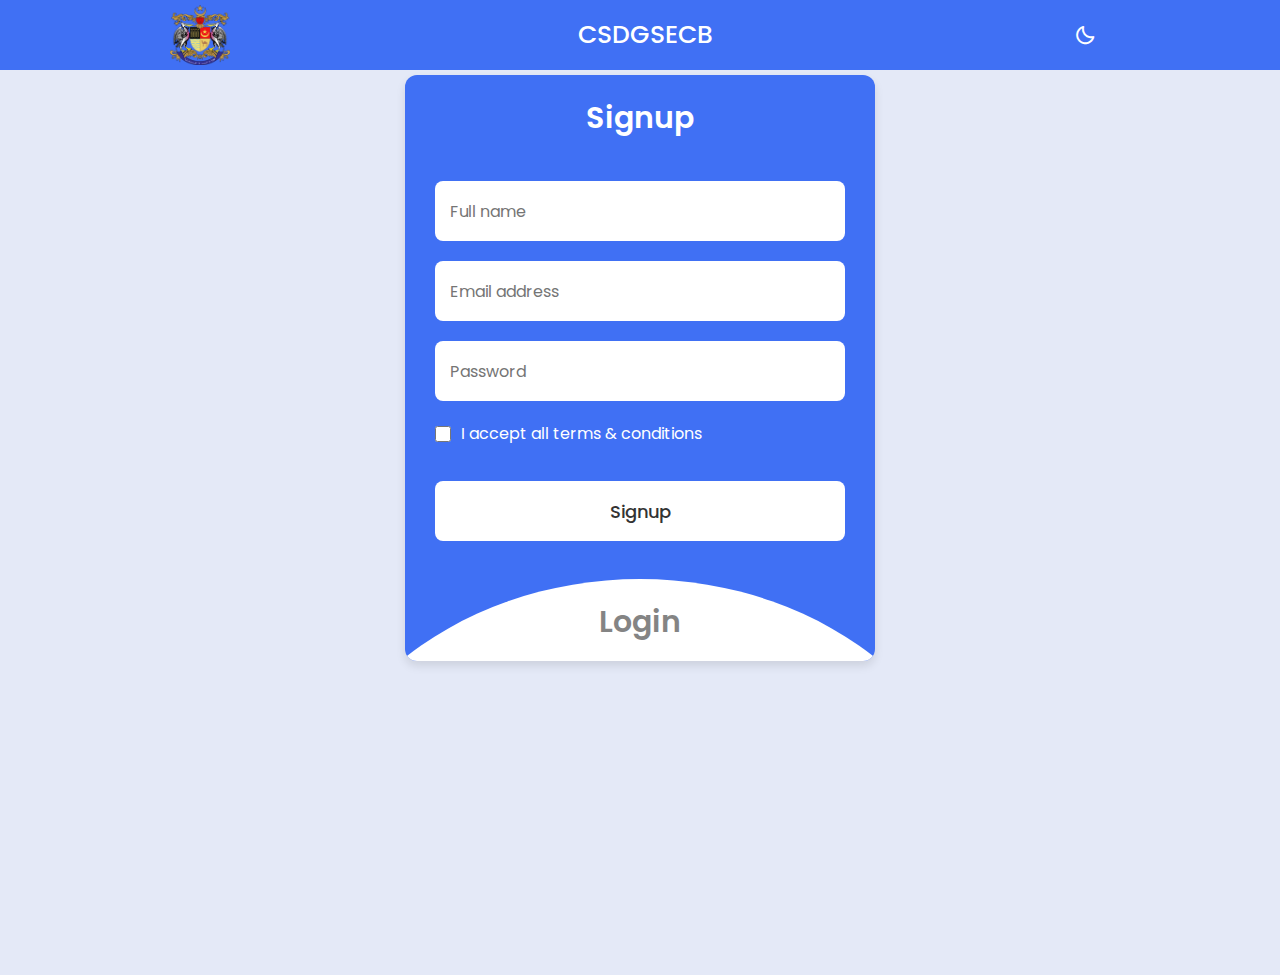
==== login.html @ ee62ebec "All Initial files are uploaded here" ====
<!DOCTYPE html>
<!-- === Coding by CodingLab | www.codinglabweb.com === -->
<html lang="en">
<head>
    <meta charset="UTF-8">
    <meta http-equiv="X-UA-Compatible" content="IE=edge">
    <meta name="viewport" content="width=device-width, initial-scale=1.0">

    <!-- ===== CSS ===== -->
    <link rel="stylesheet" href="login.css">
        
    <!-- ===== Boxicons CSS ===== -->
    <link href='https://unpkg.com/boxicons@2.1.1/css/boxicons.min.css' rel='stylesheet'>

    <!--<title>Responsive Navigation Menu Bar</title>-->
</head>
<body>
    <nav>
        <div class="nav-bar">
            <!-- <i class='bx bx-menu sidebarOpen' ></i> -->
            <img src="logo.png" height="60px" width="60px" alt="">
            <span class="logo navLogo"><a href="login.html">CSDGSECB</a></span>
            
            <div class="darkLight-searchBox">
                <div class="dark-light">
                    <i class='bx bx-moon moon'></i>
                    <i class='bx bx-sun sun'></i>
                </div>

                <!-- <div class="searchBox">
                   <div class="searchToggle">
                    <i class='bx bx-x cancel'></i>
                    <i class='bx bx-search search'></i>
                   </div>

                    <div class="search-field">
                        <input type="text" placeholder="Search...">
                        <i class='bx bx-search'></i>
                    </div>
                </div> -->
            </div>
            
            <!-- <div class="menu">
                <div class="logo-toggle">
                    <span class="logo"><a href="#">CSDSECB</a></span>
                    <i class='bx bx-x siderbarClose'></i>
                </div>

                <ul class="nav-links">
                    <li><a href="#">Home</a></li>
                    <li><a href="#">About</a></li>
                    <li><a href="#">Portfolio</a></li>
                    <li><a href="#">Services</a></li>
                    <li><a href="#">Contact</a></li>
                </ul> -->
            </div>


        </div>
    </nav>



       <!-- ===== login/signup form ===== -->

    <div class="loginform">
        <section class="wrapper">
            <div class="form signup">
              <header>Signup</header>
              <form action="#">
                <input type="text" placeholder="Full name" required />
                <input type="text" placeholder="Email address" required />
                <input type="password" placeholder="Password" required />
                <div class="checkbox">
                  <input type="checkbox" id="signupCheck" />
                  <label for="signupCheck">I accept all terms & conditions</label>
                </div>
                <input type="submit" value="Signup" />
              </form>
            </div>
      
            <div class="form login">
              <header>Login</header>
              <form action="#">
                <input type="text" placeholder="Email address" required />
                <input type="password" placeholder="Password" required />
                <a href="#">Forgot password?</a>
                <input type="submit" value="Login" />
              </form>
            </div>
      
            <script>
              const wrapper = document.querySelector(".wrapper"),
                signupHeader = document.querySelector(".signup header"),
                loginHeader = document.querySelector(".login header");
      
              loginHeader.addEventListener("click", () => {
                wrapper.classList.add("active");
              });
              signupHeader.addEventListener("click", () => {
                wrapper.classList.remove("active");
              });
            </script>
          </section>
    
    </div>

 




  <!-- ===== javascript of navbar ===== -->

<script>

const body = document.querySelector("body"),
      nav = document.querySelector("nav"),
      modeToggle = document.querySelector(".dark-light"),
      searchToggle = document.querySelector(".searchToggle"),
      sidebarOpen = document.querySelector(".sidebarOpen"),
      siderbarClose = document.querySelector(".siderbarClose");

      let getMode = localStorage.getItem("mode");
          if(getMode && getMode === "dark-mode"){
            body.classList.add("dark");
          }

// js code to toggle dark and light mode
      modeToggle.addEventListener("click" , () =>{
        modeToggle.classList.toggle("active");
        body.classList.toggle("dark");

        // js code to keep user selected mode even page refresh or file reopen
        if(!body.classList.contains("dark")){
            localStorage.setItem("mode" , "light-mode");
        }else{
            localStorage.setItem("mode" , "dark-mode");
        }
      });

// js code to toggle search box
        searchToggle.addEventListener("click" , () =>{
        searchToggle.classList.toggle("active");
      });
 
      
//   js code to toggle sidebar
sidebarOpen.addEventListener("click" , () =>{
    nav.classList.add("active");
});

body.addEventListener("click" , e =>{
    let clickedElm = e.target;

    if(!clickedElm.classList.contains("sidebarOpen") && !clickedElm.classList.contains("menu")){
        nav.classList.remove("active");
    }
});

</script>

</body>
</html>
---- login.css ----
/* ===== Google Font Import - Poppins ===== */
@import url('https://fonts.googleapis.com/css2?family=Poppins:wght@300;400;500;600&display=swap');

*{
    margin: 0;
    padding: 0;
    box-sizing: border-box;
    font-family: 'Poppins', sans-serif;
    transition: all 0.4s ease;;
}


/* ===== Colours ===== */
:root{
    --body-color: #E4E9F7;
    --nav-color: #4070F4;
    --side-nav: #010718;
    --text-color: #FFF;
    --search-bar: #F2F2F2;
    --search-text: #010718;
}

body{
    height: 100vh;
    background-color: var(--body-color);
}

body.dark{
    --body-color: #18191A;
    --nav-color: #242526;
    --side-nav: #242526;
    --text-color: #CCC;
    --search-bar: #242526;
}

nav{
    position: fixed;
    top: 0;
    left: 0;
    height: 70px;
    width: 100%;
    background-color: var(--nav-color);
    z-index: 100;
}

body.dark nav{
    border: 1px solid #393838;

}

nav .nav-bar{
    position: relative;
    height: 100%;
    max-width: 1000px;
    width: 100%;
    background-color: var(--nav-color);
    margin: 0 auto;
    padding: 0 30px;
    display: flex;
    align-items: center;
    justify-content: space-between;
}

nav .nav-bar .sidebarOpen{
    color: var(--text-color);
    font-size: 25px;
    padding: 5px;
    cursor: pointer;
    display: none;
}

nav .nav-bar .logo a{
    font-size: 25px;
    font-weight: 500;
    color: var(--text-color);
    text-decoration: none;
}

.menu .logo-toggle{
    display: none;
}

.nav-bar .nav-links{
    display: flex;
    align-items: center;
}

.nav-bar .nav-links li{
    margin: 0 5px;
    list-style: none;
}

.nav-links li a{
    position: relative;
    font-size: 17px;
    font-weight: 400;
    color: var(--text-color);
    text-decoration: none;
    padding: 10px;
}

.nav-links li a::before{
    content: '';
    position: absolute;
    left: 50%;
    bottom: 0;
    transform: translateX(-50%);
    height: 6px;
    width: 6px;
    border-radius: 50%;
    background-color: var(--text-color);
    opacity: 0;
    transition: all 0.3s ease;
}

.nav-links li:hover a::before{
    opacity: 1;
}

.nav-bar .darkLight-searchBox{
    display: flex;
    align-items: center;
}

.darkLight-searchBox .dark-light,
.darkLight-searchBox .searchToggle{
    height: 40px;
    width: 40px;
    display: flex;
    align-items: center;
    justify-content: center;
    margin: 0 5px;
}

.dark-light i,
.searchToggle i{
    position: absolute;
    color: var(--text-color);
    font-size: 22px;
    cursor: pointer;
    transition: all 0.3s ease;
}

.dark-light i.sun{
    opacity: 0;
    pointer-events: none;
}

.dark-light.active i.sun{
    opacity: 1;
    pointer-events: auto;
}

.dark-light.active i.moon{
    opacity: 0;
    pointer-events: none;
}

.searchToggle i.cancel{
    opacity: 0;
    pointer-events: none;
}

.searchToggle.active i.cancel{
    opacity: 1;
    pointer-events: auto;
}

.searchToggle.active i.search{
    opacity: 0;
    pointer-events: none;
}

.searchBox{
    position: relative;
}

.searchBox .search-field{
    position: absolute;
    bottom: -85px;
    right: 5px;
    height: 50px;
    width: 300px;
    display: flex;
    align-items: center;
    background-color: var(--nav-color);
    padding: 3px;
    border-radius: 6px;
    box-shadow: 0 5px 5px rgba(0, 0, 0, 0.1);
    opacity: 0;
    pointer-events: none;
    transition: all 0.3s ease;
}

.searchToggle.active ~ .search-field{
    bottom: -74px;
    opacity: 1;
    pointer-events: auto;
}

.search-field::before{
    content: '';
    position: absolute;
    right: 14px;
    top: -4px;
    height: 12px;
    width: 12px;
    background-color: var(--nav-color);
    transform: rotate(-45deg);
    z-index: -1;
}

.search-field input{
    height: 100%;
    width: 100%;
    padding: 0 45px 0 15px;
    outline: none;
    border: none;
    border-radius: 4px;
    font-size: 14px;
    font-weight: 400;
    color: var(--search-text);
    background-color: var(--search-bar);
}

body.dark .search-field input{
    color: var(--text-color);
}

.search-field i{
    position: absolute;
    color: var(--nav-color);
    right: 15px;
    font-size: 22px;
    cursor: pointer;
}

body.dark .search-field i{
    color: var(--text-color);
}

@media (max-width: 790px) {
    nav .nav-bar .sidebarOpen{
        display: block;
    }

    .menu{
        position: fixed;
        height: 100%;
        width: 320px;
        left: -100%;
        top: 0;
        padding: 20px;
        background-color: var(--side-nav);
        z-index: 100;
        transition: all 0.4s ease;
    }

    nav.active .menu{
        left: -0%;
    }

    nav.active .nav-bar .navLogo a{
        opacity: 0;
        transition: all 0.3s ease;
    }

    .menu .logo-toggle{
        display: block;
        width: 100%;
        display: flex;
        align-items: center;
        justify-content: space-between;
    }

    .logo-toggle .siderbarClose{
        color: var(--text-color);
        font-size: 24px;
        cursor: pointer;
    }

    .nav-bar .nav-links{
        flex-direction: column;
        padding-top: 30px;
    }

    .nav-links li a{
        display: block;
        margin-top: 20px;
    }
}


/* ===== login/signup page ===== */

/* Import Google font - Poppins */
@import url("https://fonts.googleapis.com/css2?family=Poppins:wght@200;300;400;500;600;700&display=swap");

.loginform {
    display: flex;
    align-items: center;
    justify-content: center;
    margin-top:75px ;
    font-family: "Poppins",
    sans-serif;
}
.wrapper {
  position: relative;
  max-width: 470px;
  width: 100%;
  border-radius: 12px;
  padding: 20px 30px 120px;
  background-color: var(--nav-color);
  box-shadow: 0 5px 10px
    rgba(
      0,
      0,
      0,
      0.1
    );
  overflow: hidden;
}
.form.login {
  position: absolute;
  left: 50%;
  bottom: -86%;
  transform: translateX(
    -50%
  );
  width: calc(
    100% +
      220px
  );
  padding: 20px
    140px;
  border-radius: 50%;
  height: 100%;
  background-color: var(--text-color);
  transition: all
    0.6s
    ease;
}
.wrapper.active
  .form.login {
  bottom: -15%;
  border-radius: 35%;
  box-shadow: 0 -5px
    10px rgba(0, 0, 0, 0.1);
}
.form
  header {
  font-size: 30px;
  text-align: center;
  color: var(--text-color);
  font-weight: 600;
  cursor: pointer;
}
.form.login
  header {
  color: #333;
  opacity: 0.6;
}
.wrapper.active
  .form.login
  header {
  opacity: 1;
}
.wrapper.active
  .signup
  header {
  opacity: 0.6;
}
.wrapper
  form {
  display: flex;
  flex-direction: column;
  gap: 20px;
  margin-top: 40px;
}
form
  input {
  height: 60px;
  outline: none;
  border: none;
  padding: 0
    15px;
  font-size: 16px;
  font-weight: 400;
  color: #333;
  border-radius: 8px;
  background: #fff;
}
.form.login
  input {
  border: 1px
    solid
    #aaa;
}
.form.login
  input:focus {
  box-shadow: 0
    1px 0
    #ddd;
}
form
  .checkbox {
  display: flex;
  align-items: center;
  gap: 10px;
}
.checkbox
  input[type="checkbox"] {
  height: 16px;
  width: 16px;
  accent-color: #fff;
  cursor: pointer;
}
form
  .checkbox
  label {
  cursor: pointer;
  color: #fff;
}
form a {
  color: #333;
  text-decoration: none;
}
form
  a:hover {
  text-decoration: underline;
}
form
  input[type="submit"] {
  margin-top: 15px;
  padding: none;
  font-size: 18px;
  font-weight: 500;
  cursor: pointer;
}
.form.login
  input[type="submit"] {
  background-color: var(--nav-color);
  color: var(--text-color);
  border: none;
  border: 1px
  solid
  #aaa;
}
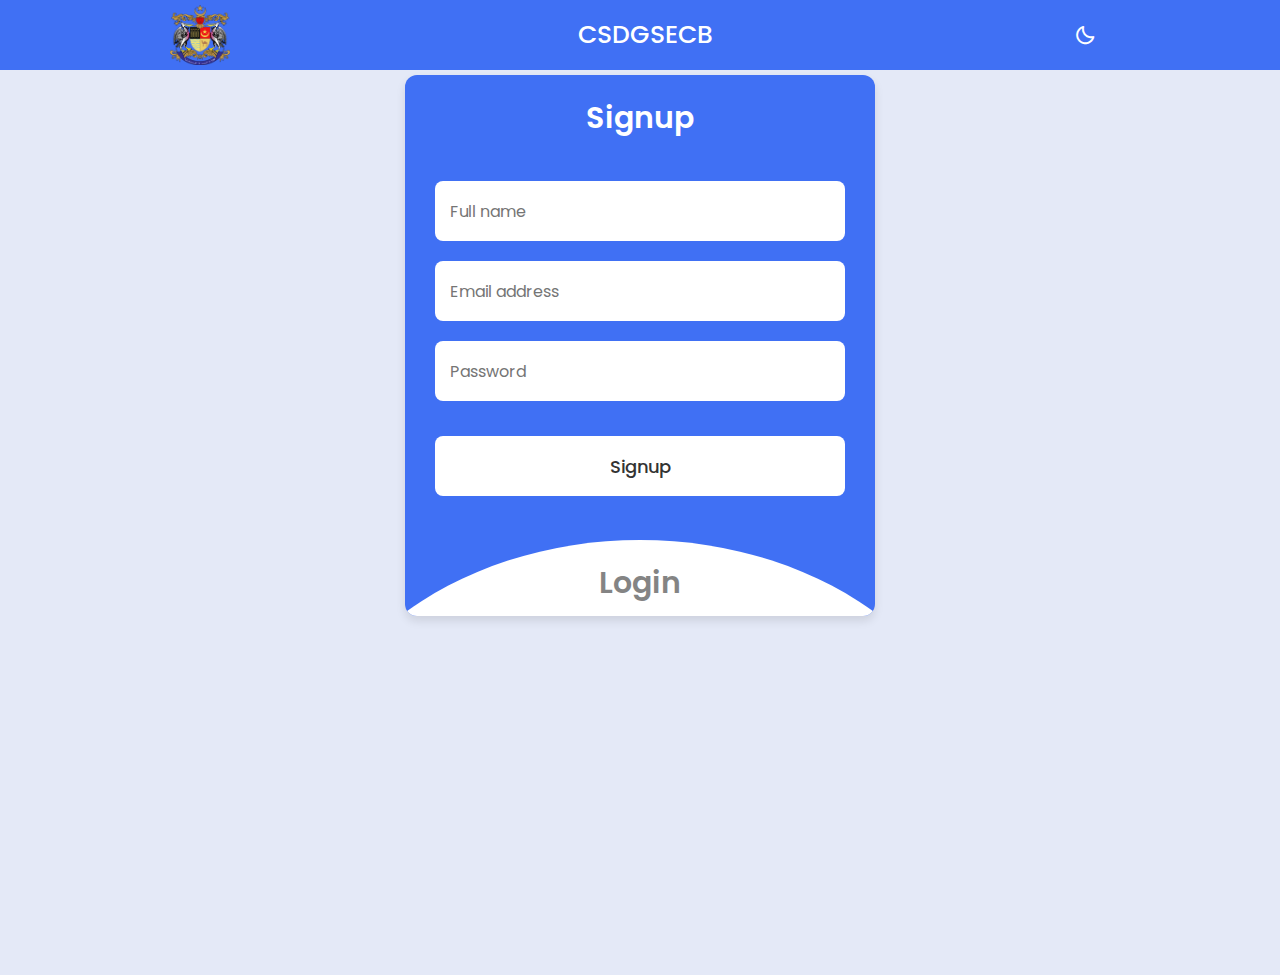
==== commit 8f302ae1: "remove checkbox" ====
--- a/login.html
+++ b/login.html
@@ -71,10 +71,7 @@
                 <input type="text" placeholder="Full name" required />
                 <input type="text" placeholder="Email address" required />
                 <input type="password" placeholder="Password" required />
-                <div class="checkbox">
-                  <input type="checkbox" id="signupCheck" />
-                  <label for="signupCheck">I accept all terms & conditions</label>
-                </div>
+               
                 <input type="submit" value="Signup" />
               </form>
             </div>
